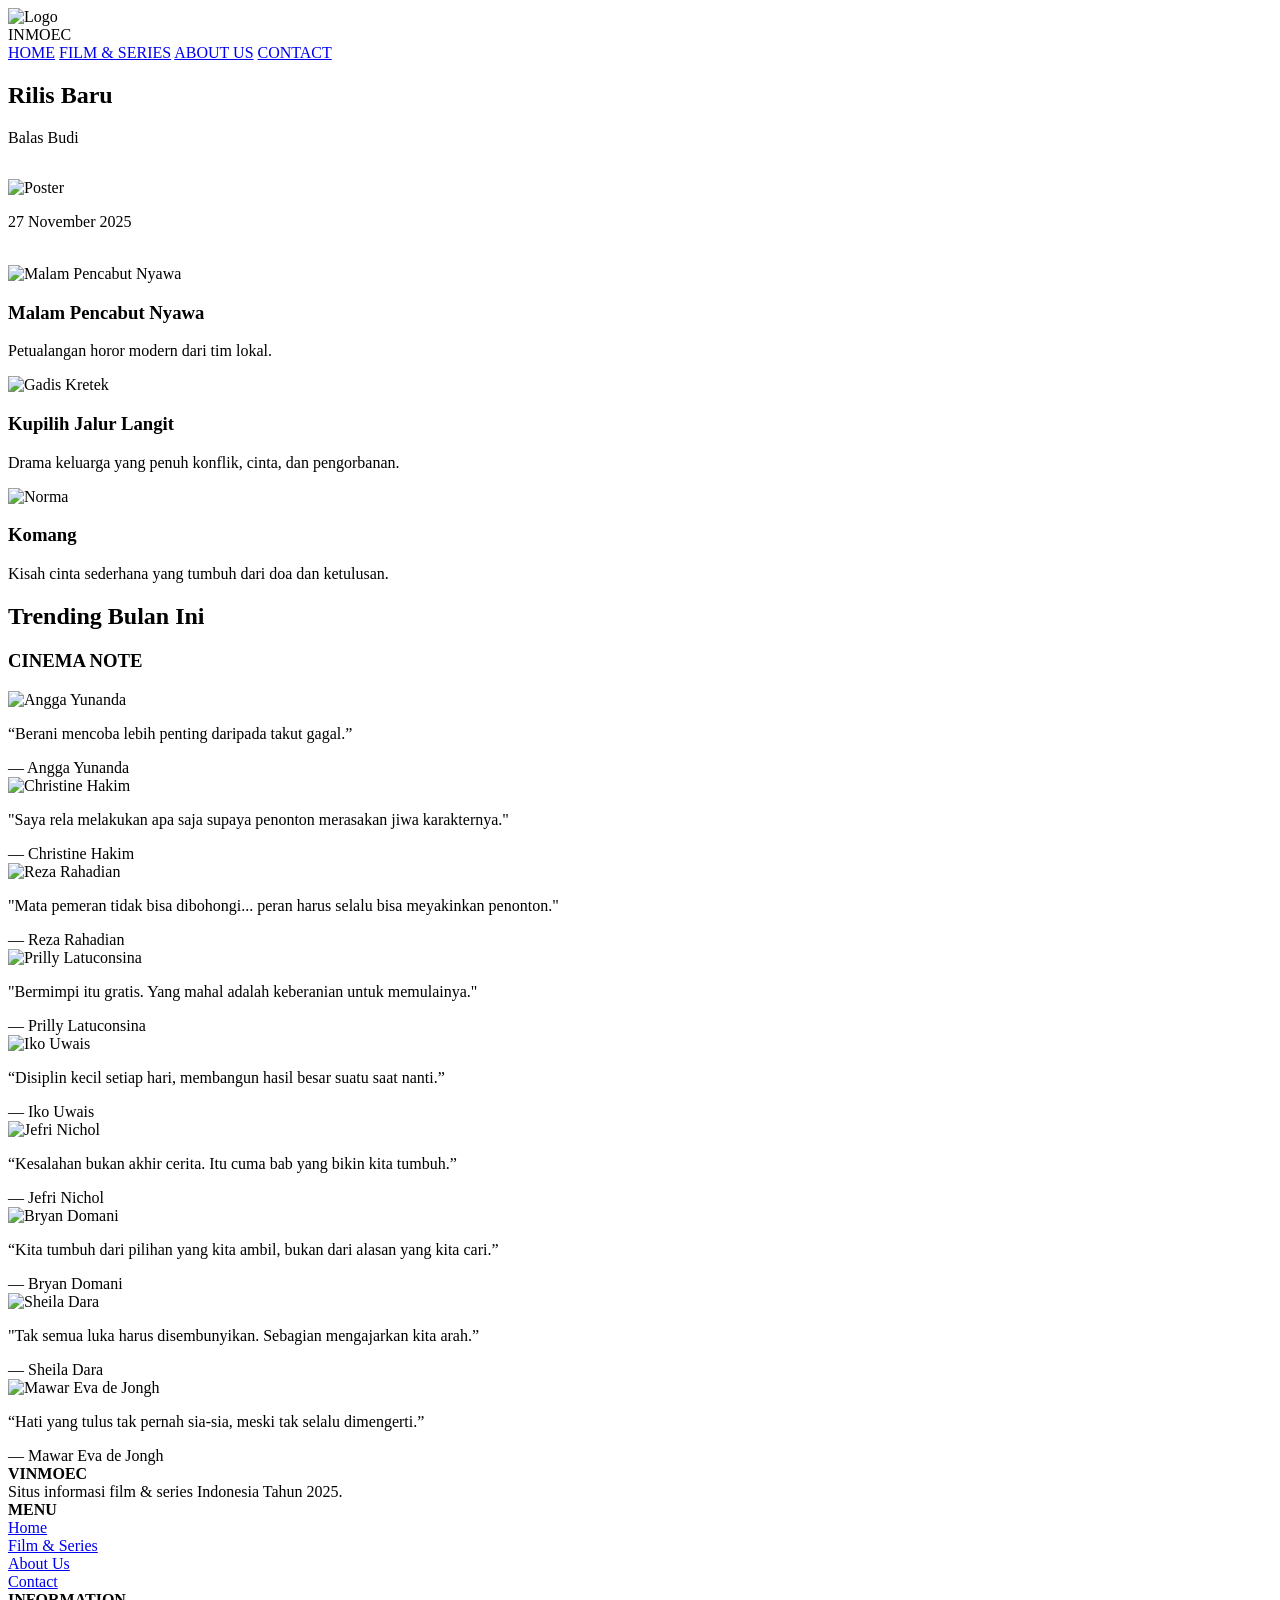
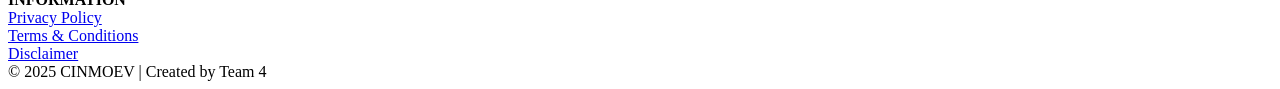
==== index.html @ d5918b44 "upload website film" ====
<!doctype html>
<html lang="en">
  <head>
    <meta charset="UTF-8" />
    <meta name="viewport" content="width=device-width, initial-scale=1.0" />
    <title>Film & series Indonesia</title>
    <link rel="stylesheet" href="css/style.css" />
    <link rel="stylesheet" href="css/film.css" />

    <!-- font kitte one -->
    <link rel="preconnect" href="https://fonts.googleapis.com" />
    <link rel="preconnect" href="https://fonts.gstatic.com" crossorigin />
    <link
      href="https://fonts.googleapis.com/css2?family=Arimo:ital,wght@0,400..700;1,400..700&family=Crimson+Text:ital,wght@0,400;0,600;0,700;1,400;1,600;1,700&family=Kaisei+Decol&family=Kalnia:wght@100..700&family=Kite+One&family=Roboto:ital,wght@0,100..900;1,100..900&display=swap"
      rel="stylesheet"
    />

    <!-- feather icons -->
    <script src="https://unpkg.com/feather-icons"></script>
  </head>
  <body>
    <!-- navbar start -->
    <!-- ...existing code... -->
    <header class="header">
      <div class="top-bar">
        <div class="logo-section">
          <img src="img/logo.jpeg" alt="Logo" class="logo-img" />
          <div class="logo">INMOEC</div>
        </div>
        <div class="hamburger-menu" id="hamburgerMenu">
          <span></span>
          <span></span>
          <span></span>
        </div>
      </div>
      <nav class="nav-menu">
        <a href="index.html">HOME</a>
        <a href="film.html">FILM & SERIES</a>
        <a href="aboout.html">ABOUT US</a>
        <a href="contact.html">CONTACT</a>
      </nav>
    </header>

    <!-- SIDEBAR -->
    <aside class="sidebar" id="sidebar">
      <div class="sidebar-header">
        <span class="chevron" id="closeSidebar">
          <i data-feather="chevron-left"></i>
        </span>
      </div>
      <div class="sidebar-content">
        <h2 class="sidebar-title">Rilis Baru</h2>
        <p class="sidebar-movie-tittle">Balas Budi</p>
        <img
          src="img/genre komedi/balas budi.jpeg"
          alt="Poster"
          class="sidebar-img"
          style="margin-top: 1rem"
        />
        <p style="margin-top: 1rem">27 November 2025</p>
        <a
          href="genre.html?slug=balas-budi"
          style="color: #fff; text-decoration: underline"
          >Lihat semua rilis</a
        >
      </div>
    </aside>
    <div class="sidebar-overlay" id="sidebarOverlay"></div>

    <!-- HERO SLIDER -->
    <section class="hero">
      <div class="hero-slider">
        <article class="hero-slide active">
          <img
            src="img/Teaser-Poster-Malam-Pencabut-Nyawa-Landscape.jpg"
            alt="Malam Pencabut Nyawa"
          />
          <div class="hero-text">
            <h1>Malam Pencabut Nyawa</h1>
            <p>Petualangan horor modern dari tim lokal.</p>
          </div>
        </article>
        <article class="hero-slide">
          <img
            src="img/Kupilih-Jalur-Langit-Web-Banner-MD-Website-1400x675px_11zon.jpg"
            alt="Gadis Kretek"
          />
          <div class="hero-text">
            <h1>Kupilih Jalur Langit</h1>
            <p>Drama keluarga yang penuh konflik, cinta, dan pengorbanan.</p>
          </div>
        </article>
        <article class="hero-slide">
          <img src="img/poster-film-komang-1743745209566_169.png" alt="Norma" />
          <div class="hero-text">
            <h1>Komang</h1>
            <p>Kisah cinta sederhana yang tumbuh dari doa dan ketulusan.</p>
          </div>
        </article>
      </div>
      <div class="hero-dots">
        <span class="hero-dot active" data-slide="0"></span>
        <span class="hero-dot" data-slide="1"></span>
        <span class="hero-dot" data-slide="2"></span>
      </div>
    </section>

    <!-- MAIN CONTENT -->
    <main class="main-container">
      <!-- TRENDING SECTION -->
      <section class="trending-section">
        <h2>Trending Bulan Ini</h2>
        <div class="trending-grid" id="trendingGrid"></div>
      </section>

      <!-- CINEMA NOTE SIDEBAR -->
      <aside class="cinema-note">
        <h3>CINEMA NOTE</h3>

        <div class="cinema-scroll">
          <div class="note-item">
            <img src="img/cinema note/angga.jpg" alt="Angga Yunanda" />
            <p>“Berani mencoba lebih penting daripada takut gagal.”</p>
            <span class="actor-name">— Angga Yunanda</span>
          </div>

          <div class="note-item">
            <img src="img/cinema note/christine.jpg" alt="Christine Hakim" />
            <p>
              "Saya rela melakukan apa saja supaya penonton merasakan jiwa
              karakternya."
            </p>
            <span class="actor-name">— Christine Hakim</span>
          </div>

          <div class="note-item">
            <img src="img/cinema note/rezza.jpg" alt="Reza Rahadian" />
            <p>
              "Mata pemeran tidak bisa dibohongi... peran harus selalu bisa
              meyakinkan penonton."
            </p>
            <span class="actor-name">— Reza Rahadian</span>
          </div>

          <div class="note-item">
            <img src="img/cinema note/prilly.jpg" alt="Prilly Latuconsina" />
            <p>
              "Bermimpi itu gratis. Yang mahal adalah keberanian untuk
              memulainya."
            </p>
            <span class="actor-name">— Prilly Latuconsina</span>
          </div>

          <div class="note-item">
            <img src="img/cinema note/ikow.jpg" alt="Iko Uwais" />
            <p>
              “Disiplin kecil setiap hari, membangun hasil besar suatu saat
              nanti.”
            </p>
            <span class="actor-name">— Iko Uwais</span>
          </div>

          <div class="note-item">
            <img src="img/cinema note/jefry.jpg" alt="Jefri Nichol" />
            <p>
              “Kesalahan bukan akhir cerita. Itu cuma bab yang bikin kita
              tumbuh.”
            </p>
            <span class="actor-name">— Jefri Nichol</span>
          </div>

          <div class="note-item">
            <img src="img/cinema note/bryan.jpg" alt="Bryan Domani" />
            <p>
              “Kita tumbuh dari pilihan yang kita ambil, bukan dari alasan yang
              kita cari.”
            </p>
            <span class="actor-name">— Bryan Domani</span>
          </div>

          <div class="note-item">
            <img src="img/cinema note/sheila.jpg" alt="Sheila Dara" />
            <p>
              "Tak semua luka harus disembunyikan. Sebagian mengajarkan kita
              arah.”
            </p>
            <span class="actor-name">— Sheila Dara</span>
          </div>

          <div class="note-item">
            <img src="img/cinema note/mawar.jpg" alt="Mawar Eva de Jongh" />
            <p>
              “Hati yang tulus tak pernah sia-sia, meski tak selalu dimengerti.”
            </p>
            <span class="actor-name">— Mawar Eva de Jongh</span>
          </div>
        </div>
      </aside>
    </main>

    <script src="js/film-data.js"></script>
    <script src="js/footer.js"></script>
    <!-- main js -->
    <script src="js/script.js"></script>
  </body>
</html>
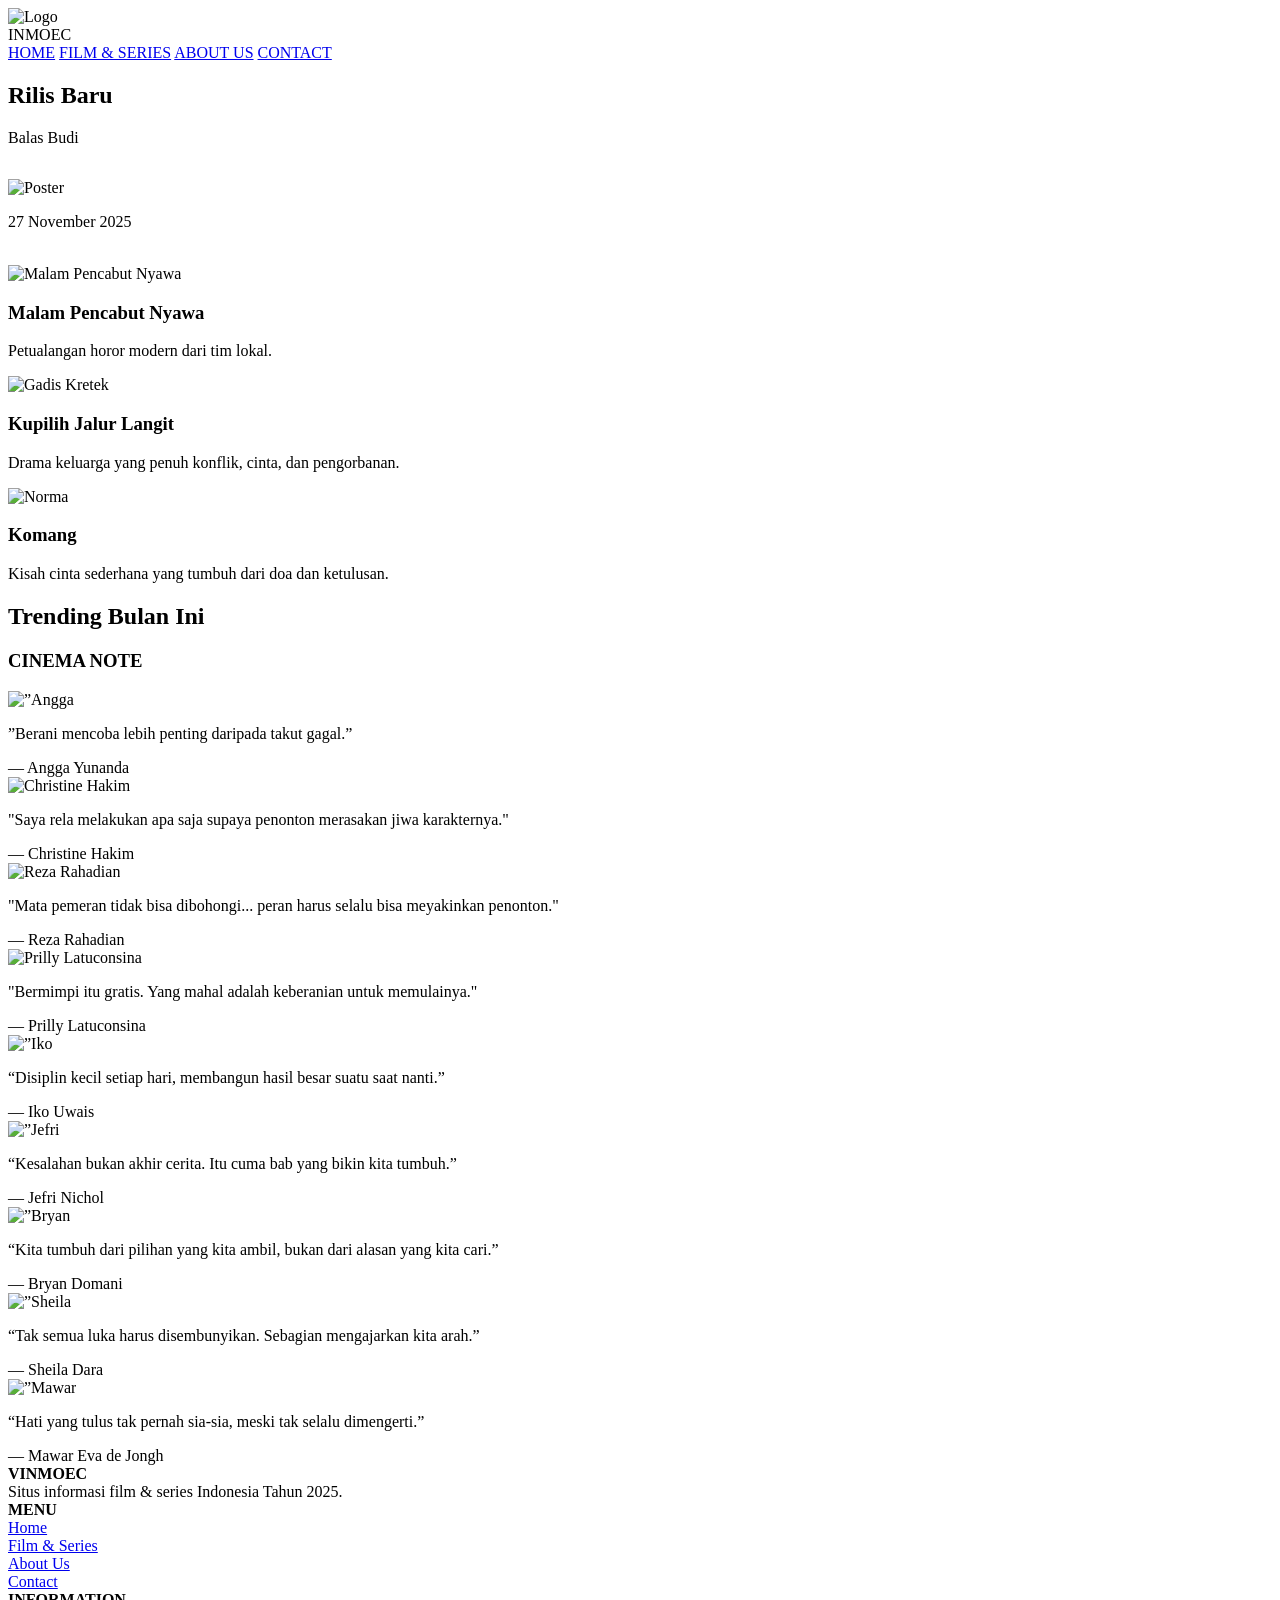
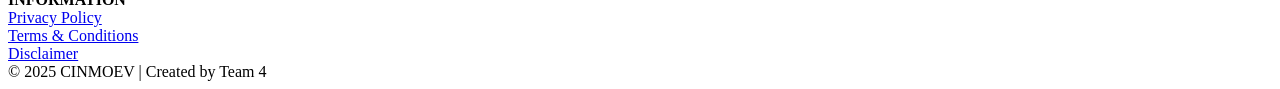
==== commit 7995fc38: "update website film" ====
--- a/index.html
+++ b/index.html
@@ -55,6 +55,7 @@
           src="img/genre komedi/balas budi.jpeg"
           alt="Poster"
           class="sidebar-img"
+          loading="lazy"
           style="margin-top: 1rem"
         />
         <p style="margin-top: 1rem">27 November 2025</p>
@@ -74,6 +75,7 @@
           <img
             src="img/Teaser-Poster-Malam-Pencabut-Nyawa-Landscape.jpg"
             alt="Malam Pencabut Nyawa"
+            loading="lazy"
           />
           <div class="hero-text">
             <h1>Malam Pencabut Nyawa</h1>
@@ -84,6 +86,7 @@
           <img
             src="img/Kupilih-Jalur-Langit-Web-Banner-MD-Website-1400x675px_11zon.jpg"
             alt="Gadis Kretek"
+            loading="lazy"
           />
           <div class="hero-text">
             <h1>Kupilih Jalur Langit</h1>
@@ -91,7 +94,7 @@
           </div>
         </article>
         <article class="hero-slide">
-          <img src="img/poster-film-komang-1743745209566_169.png" alt="Norma" />
+          <img src="img/poster-film-komang-1743745209566_169.png" alt="Norma" loading="lazy" />
           <div class="hero-text">
             <h1>Komang</h1>
             <p>Kisah cinta sederhana yang tumbuh dari doa dan ketulusan.</p>
@@ -118,14 +121,14 @@
         <h3>CINEMA NOTE</h3>
 
         <div class="cinema-scroll">
+          <div class=”note-item”>
+            <img src=”img/cinema note/angga.jpg” alt=”Angga Yunanda” loading=”lazy” />
+            <p>”Berani mencoba lebih penting daripada takut gagal.”</p>
+            <span class=”actor-name”>— Angga Yunanda</span>
+          </div>
+
           <div class="note-item">
-            <img src="img/cinema note/angga.jpg" alt="Angga Yunanda" />
-            <p>“Berani mencoba lebih penting daripada takut gagal.”</p>
-            <span class="actor-name">— Angga Yunanda</span>
-          </div>
-
-          <div class="note-item">
-            <img src="img/cinema note/christine.jpg" alt="Christine Hakim" />
+            <img src="img/cinema note/christine.jpg" alt="Christine Hakim" loading="lazy" />
             <p>
               "Saya rela melakukan apa saja supaya penonton merasakan jiwa
               karakternya."
@@ -134,7 +137,7 @@
           </div>
 
           <div class="note-item">
-            <img src="img/cinema note/rezza.jpg" alt="Reza Rahadian" />
+            <img src="img/cinema note/rezza.jpg" alt="Reza Rahadian" loading="lazy" />
             <p>
               "Mata pemeran tidak bisa dibohongi... peran harus selalu bisa
               meyakinkan penonton."
@@ -143,7 +146,7 @@
           </div>
 
           <div class="note-item">
-            <img src="img/cinema note/prilly.jpg" alt="Prilly Latuconsina" />
+            <img src="img/cinema note/prilly.jpg" alt="Prilly Latuconsina" loading="lazy" />
             <p>
               "Bermimpi itu gratis. Yang mahal adalah keberanian untuk
               memulainya."
@@ -151,48 +154,48 @@
             <span class="actor-name">— Prilly Latuconsina</span>
           </div>
 
-          <div class="note-item">
-            <img src="img/cinema note/ikow.jpg" alt="Iko Uwais" />
+          <div class=”note-item”>
+            <img src=”img/cinema note/ikow.jpg” alt=”Iko Uwais” loading=”lazy” />
             <p>
               “Disiplin kecil setiap hari, membangun hasil besar suatu saat
               nanti.”
             </p>
-            <span class="actor-name">— Iko Uwais</span>
-          </div>
-
-          <div class="note-item">
-            <img src="img/cinema note/jefry.jpg" alt="Jefri Nichol" />
+            <span class=”actor-name”>— Iko Uwais</span>
+          </div>
+
+          <div class=”note-item”>
+            <img src=”img/cinema note/jefry.jpg” alt=”Jefri Nichol” loading=”lazy” />
             <p>
               “Kesalahan bukan akhir cerita. Itu cuma bab yang bikin kita
               tumbuh.”
             </p>
-            <span class="actor-name">— Jefri Nichol</span>
-          </div>
-
-          <div class="note-item">
-            <img src="img/cinema note/bryan.jpg" alt="Bryan Domani" />
+            <span class=”actor-name”>— Jefri Nichol</span>
+          </div>
+
+          <div class=”note-item”>
+            <img src=”img/cinema note/bryan.jpg” alt=”Bryan Domani” loading=”lazy” />
             <p>
               “Kita tumbuh dari pilihan yang kita ambil, bukan dari alasan yang
               kita cari.”
             </p>
-            <span class="actor-name">— Bryan Domani</span>
-          </div>
-
-          <div class="note-item">
-            <img src="img/cinema note/sheila.jpg" alt="Sheila Dara" />
-            <p>
-              "Tak semua luka harus disembunyikan. Sebagian mengajarkan kita
+            <span class=”actor-name”>— Bryan Domani</span>
+          </div>
+
+          <div class=”note-item”>
+            <img src=”img/cinema note/sheila.jpg” alt=”Sheila Dara” loading=”lazy” />
+            <p>
+              “Tak semua luka harus disembunyikan. Sebagian mengajarkan kita
               arah.”
             </p>
-            <span class="actor-name">— Sheila Dara</span>
-          </div>
-
-          <div class="note-item">
-            <img src="img/cinema note/mawar.jpg" alt="Mawar Eva de Jongh" />
+            <span class=”actor-name”>— Sheila Dara</span>
+          </div>
+
+          <div class=”note-item”>
+            <img src=”img/cinema note/mawar.jpg” alt=”Mawar Eva de Jongh” loading=”lazy” />
             <p>
               “Hati yang tulus tak pernah sia-sia, meski tak selalu dimengerti.”
             </p>
-            <span class="actor-name">— Mawar Eva de Jongh</span>
+            <span class=”actor-name”>— Mawar Eva de Jongh</span>
           </div>
         </div>
       </aside>
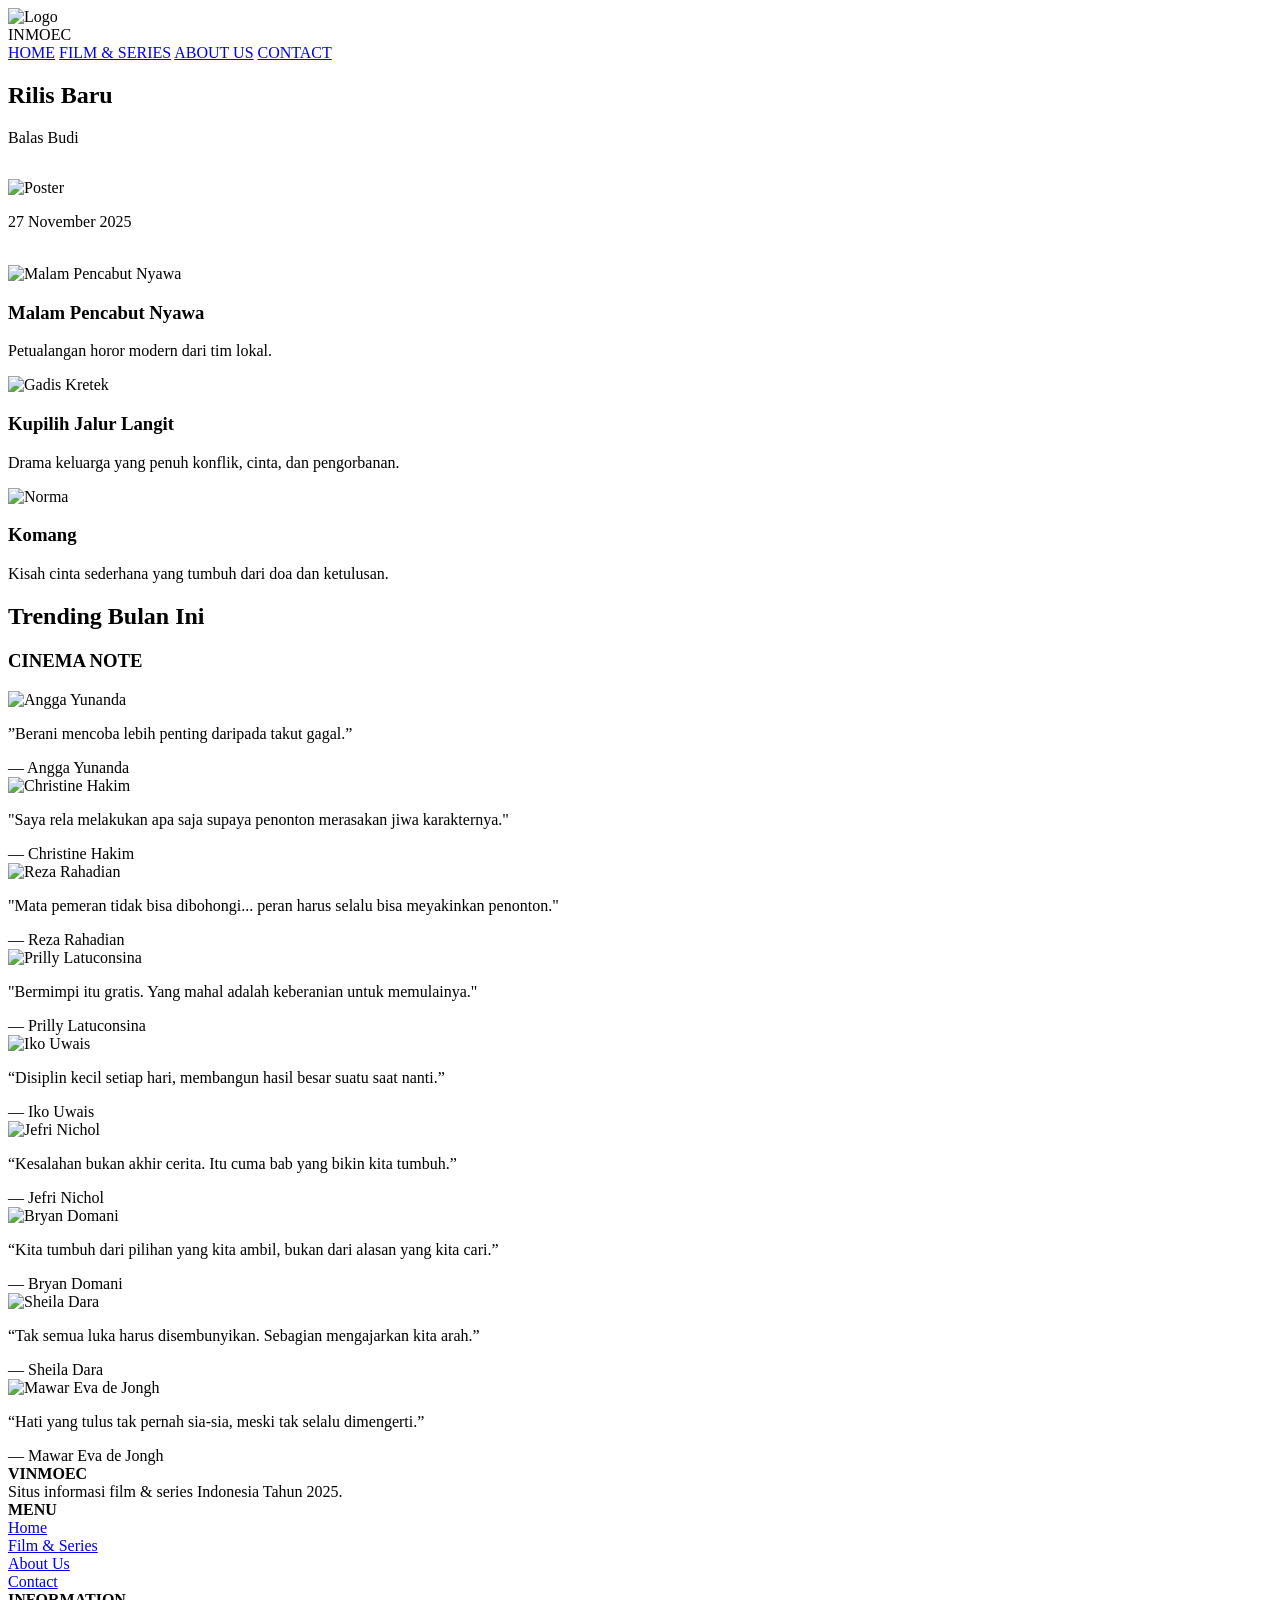
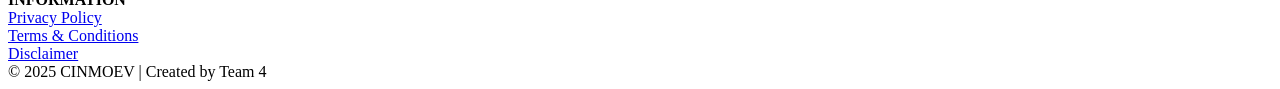
==== commit 5916b37f: "Update Website Film" ====
--- a/index.html
+++ b/index.html
@@ -94,7 +94,11 @@
           </div>
         </article>
         <article class="hero-slide">
-          <img src="img/poster-film-komang-1743745209566_169.png" alt="Norma" loading="lazy" />
+          <img
+            src="img/poster-film-komang-1743745209566_169.png"
+            alt="Norma"
+            loading="lazy"
+          />
           <div class="hero-text">
             <h1>Komang</h1>
             <p>Kisah cinta sederhana yang tumbuh dari doa dan ketulusan.</p>
@@ -121,14 +125,22 @@
         <h3>CINEMA NOTE</h3>
 
         <div class="cinema-scroll">
-          <div class=”note-item”>
-            <img src=”img/cinema note/angga.jpg” alt=”Angga Yunanda” loading=”lazy” />
+          <div class="”note-item”">
+            <img
+              src="img/cinema note/angga.jpg"
+              alt="Angga Yunanda"
+              loading="lazy"
+            />
             <p>”Berani mencoba lebih penting daripada takut gagal.”</p>
-            <span class=”actor-name”>— Angga Yunanda</span>
+            <span class="”actor-name”">— Angga Yunanda</span>
           </div>
 
           <div class="note-item">
-            <img src="img/cinema note/christine.jpg" alt="Christine Hakim" loading="lazy" />
+            <img
+              src="img/cinema note/christine.jpg"
+              alt="Christine Hakim"
+              loading="lazy"
+            />
             <p>
               "Saya rela melakukan apa saja supaya penonton merasakan jiwa
               karakternya."
@@ -137,7 +149,11 @@
           </div>
 
           <div class="note-item">
-            <img src="img/cinema note/rezza.jpg" alt="Reza Rahadian" loading="lazy" />
+            <img
+              src="img/cinema note/rezza.jpg"
+              alt="Reza Rahadian"
+              loading="lazy"
+            />
             <p>
               "Mata pemeran tidak bisa dibohongi... peran harus selalu bisa
               meyakinkan penonton."
@@ -146,7 +162,11 @@
           </div>
 
           <div class="note-item">
-            <img src="img/cinema note/prilly.jpg" alt="Prilly Latuconsina" loading="lazy" />
+            <img
+              src="img/cinema note/prilly.jpg"
+              alt="Prilly Latuconsina"
+              loading="lazy"
+            />
             <p>
               "Bermimpi itu gratis. Yang mahal adalah keberanian untuk
               memulainya."
@@ -154,48 +174,68 @@
             <span class="actor-name">— Prilly Latuconsina</span>
           </div>
 
-          <div class=”note-item”>
-            <img src=”img/cinema note/ikow.jpg” alt=”Iko Uwais” loading=”lazy” />
+          <div class="”note-item”">
+            <img
+              src="img/cinema note/ikow.jpg"
+              alt="Iko Uwais"
+              loading="lazy"
+            />
             <p>
               “Disiplin kecil setiap hari, membangun hasil besar suatu saat
               nanti.”
             </p>
-            <span class=”actor-name”>— Iko Uwais</span>
-          </div>
-
-          <div class=”note-item”>
-            <img src=”img/cinema note/jefry.jpg” alt=”Jefri Nichol” loading=”lazy” />
+            <span class="”actor-name”">— Iko Uwais</span>
+          </div>
+
+          <div class="”note-item”">
+            <img
+              src="img/cinema note/jefry.jpg"
+              alt="Jefri Nichol"
+              loading="lazy"
+            />
             <p>
               “Kesalahan bukan akhir cerita. Itu cuma bab yang bikin kita
               tumbuh.”
             </p>
-            <span class=”actor-name”>— Jefri Nichol</span>
-          </div>
-
-          <div class=”note-item”>
-            <img src=”img/cinema note/bryan.jpg” alt=”Bryan Domani” loading=”lazy” />
+            <span class="”actor-name”">— Jefri Nichol</span>
+          </div>
+
+          <div class="”note-item”">
+            <img
+              src="img/cinema note/bryan.jpg"
+              alt="Bryan Domani"
+              loading="lazy"
+            />
             <p>
               “Kita tumbuh dari pilihan yang kita ambil, bukan dari alasan yang
               kita cari.”
             </p>
-            <span class=”actor-name”>— Bryan Domani</span>
-          </div>
-
-          <div class=”note-item”>
-            <img src=”img/cinema note/sheila.jpg” alt=”Sheila Dara” loading=”lazy” />
+            <span class="”actor-name”">— Bryan Domani</span>
+          </div>
+
+          <div class="”note-item”">
+            <img
+              src="img/cinema note/sheila.jpg"
+              alt="Sheila Dara"
+              loading="lazy"
+            />
             <p>
               “Tak semua luka harus disembunyikan. Sebagian mengajarkan kita
               arah.”
             </p>
-            <span class=”actor-name”>— Sheila Dara</span>
-          </div>
-
-          <div class=”note-item”>
-            <img src=”img/cinema note/mawar.jpg” alt=”Mawar Eva de Jongh” loading=”lazy” />
+            <span class="”actor-name”">— Sheila Dara</span>
+          </div>
+
+          <div class="”note-item”">
+            <img
+              src="img/cinema note/mawar.jpg"
+              alt="Mawar Eva de Jongh"
+              loading="lazy"
+            />
             <p>
               “Hati yang tulus tak pernah sia-sia, meski tak selalu dimengerti.”
             </p>
-            <span class=”actor-name”>— Mawar Eva de Jongh</span>
+            <span class="”actor-name”">— Mawar Eva de Jongh</span>
           </div>
         </div>
       </aside>
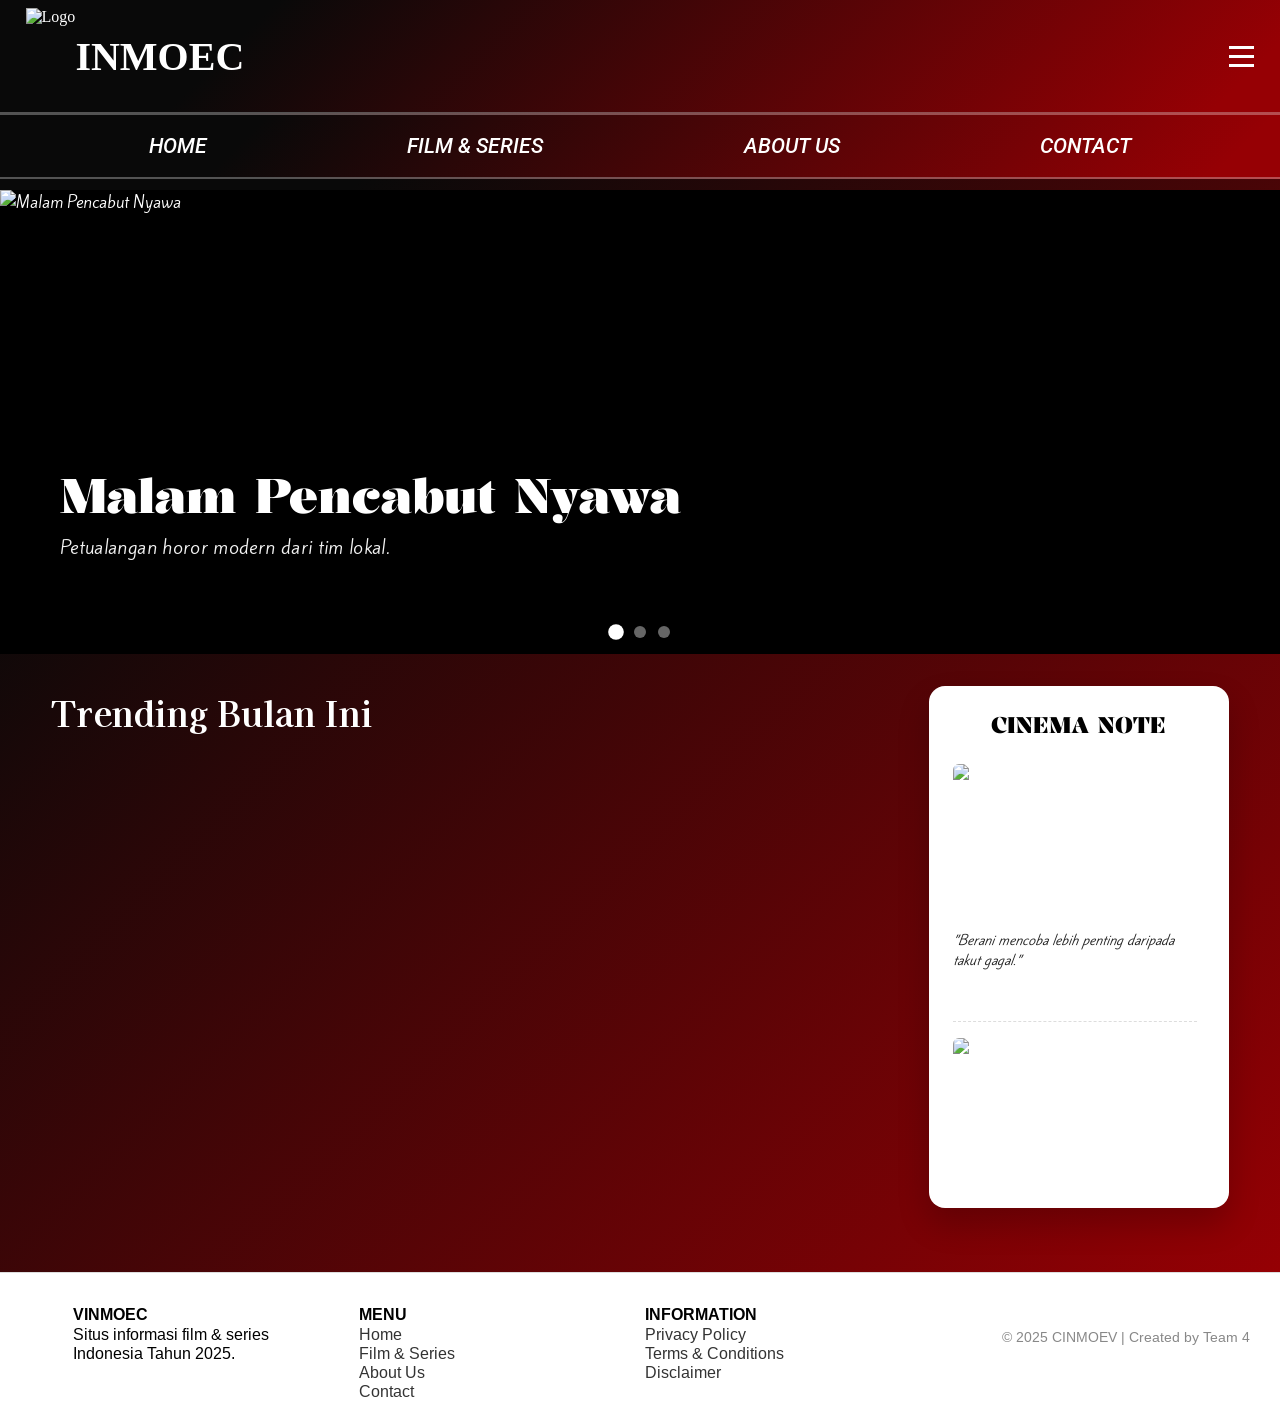
==== commit ea6796b3: "Update Website Film" ====
--- a/index.html
+++ b/index.html
@@ -125,12 +125,8 @@
         <h3>CINEMA NOTE</h3>
 
         <div class="cinema-scroll">
-          <div class="”note-item”">
-            <img
-              src="img/cinema note/angga.jpg"
-              alt="Angga Yunanda"
-              loading="lazy"
-            />
+          <div class="note-item">
+            <img src="img/cinema note/angga.jpg" alt="Angga Yunanda" />
             <p>”Berani mencoba lebih penting daripada takut gagal.”</p>
             <span class="”actor-name”">— Angga Yunanda</span>
           </div>
@@ -174,7 +170,7 @@
             <span class="actor-name">— Prilly Latuconsina</span>
           </div>
 
-          <div class="”note-item”">
+          <div class="note-item">
             <img
               src="img/cinema note/ikow.jpg"
               alt="Iko Uwais"
@@ -187,7 +183,7 @@
             <span class="”actor-name”">— Iko Uwais</span>
           </div>
 
-          <div class="”note-item”">
+          <div class="note-item">
             <img
               src="img/cinema note/jefry.jpg"
               alt="Jefri Nichol"
@@ -200,7 +196,7 @@
             <span class="”actor-name”">— Jefri Nichol</span>
           </div>
 
-          <div class="”note-item”">
+          <div class="note-item">
             <img
               src="img/cinema note/bryan.jpg"
               alt="Bryan Domani"
@@ -213,7 +209,7 @@
             <span class="”actor-name”">— Bryan Domani</span>
           </div>
 
-          <div class="”note-item”">
+          <div class="note-item">
             <img
               src="img/cinema note/sheila.jpg"
               alt="Sheila Dara"
@@ -226,7 +222,7 @@
             <span class="”actor-name”">— Sheila Dara</span>
           </div>
 
-          <div class="”note-item”">
+          <div class="note-item">
             <img
               src="img/cinema note/mawar.jpg"
               alt="Mawar Eva de Jongh"
--- a/css/style.css
+++ b/css/style.css
@@ -0,0 +1,1643 @@
+:root {
+  --primary: #ff0000;
+  --primary-red: #ff2f2f;
+  --bgstart: #960004;
+  --bgend: #090909;
+  --kotak: #ffffff;
+  --text-light: #ffffff;
+  --text-dark: #111111;
+  --muted: #d1d1d1;
+}
+
+* {
+  margin: 0;
+  padding: 0;
+  box-sizing: border-box;
+  outline: none;
+  border: none;
+  text-decoration: none;
+  list-style: none;
+}
+
+body {
+  min-height: 100vh;
+  font-family: "kite one", "crimson text", "kaisei decol", "roboto", sans-serif;
+  background: linear-gradient(135deg, var(--bgend) 20%, var(--bgstart) 95%);
+  color: #ffffff;
+  padding-top: 120px;
+}
+
+.header {
+  position: fixed;
+  top: 0;
+  left: 0;
+  width: 100%;
+  z-index: 9999;
+}
+
+.top-bar {
+  display: flex;
+  justify-content: space-between;
+  align-items: center;
+  padding: 0.5rem 2%;
+  background: linear-gradient(135deg, var(--bgend) 20%, var(--bgstart) 95%);
+  border-bottom: 1px solid rgba(255, 255, 255, 0.3);
+}
+
+.logo-section {
+  display: flex;
+  align-items: center;
+  gap: 0rem;
+  font-family: "krimson text", serif;
+}
+
+.logo-img {
+  height: 96px;
+  width: auto;
+}
+
+.logo {
+  font-size: 2.5rem;
+  font-weight: 900;
+  color: white;
+}
+
+.hamburger-menu {
+  display: flex;
+  flex-direction: column;
+  cursor: pointer;
+  gap: 6px;
+  z-index: 10000;
+}
+
+.hamburger-menu span {
+  width: 25px;
+  height: 3px;
+  background-color: white;
+  transition: 0.3s;
+}
+
+.bottom-bar {
+  display: none !important;
+  justify-content: space-around;
+  padding: 1rem 0;
+  background: linear-gradient(135deg, var(--bgend) 20%, var(--bgstart) 95%);
+  border-top: 1px solid rgba(255, 255, 255, 0.3);
+  border-bottom: 1px solid rgba(255, 255, 255, 0.3);
+  font-family: "roboto", sans-serif;
+}
+
+.bottom-bar a {
+  text-decoration: none;
+  font-size: 1.1rem;
+  color: white;
+  font-weight: 500;
+  transition: 0.3s;
+}
+
+.bottom-bar a:hover {
+  color: var(--primary);
+}
+
+.bottom-bar a.active {
+  color: var(--primary);
+}
+
+@media (max-width: 768px) {
+  .bottom-bar {
+    display: none;
+    flex-direction: column;
+    align-items: flex-start;
+    background: linear-gradient(135deg, var(--bgend) 20%, var(--bgstart) 95%);
+    position: absolute;
+    top: 100%;
+    left: 0;
+    width: 100%;
+    z-index: 999;
+    padding: 2rem 1.5rem;
+    transition: right 0.3s cubic-bezier(0.4, 2, 0.6, 1);
+    box-shadow: 2px 0 8px rgba(0, 0, 0, 0.2);
+    border-top: none;
+    border-bottom: none;
+  }
+
+  .bottom-bar.show {
+    left: 0;
+  }
+}
+
+.sidebar {
+  position: fixed;
+  top: 0;
+  right: -320px;
+  left: auto;
+  width: 300px;
+  height: 100vh;
+  background: rgba(30, 30, 30, 0.5);
+  backdrop-filter: blur(12px);
+  box-shadow: -4px 0 16px rgba(0, 0, 0, 0.2);
+  transition: right 0.3s cubic-bezier(0.4, 2, 0.6, 1);
+  z-index: 10001;
+  display: flex;
+  align-items: stretch;
+  justify-content: center;
+  padding-top: 0;
+  flex-direction: column;
+}
+
+.sidebar.show {
+  right: 0;
+}
+
+.sidebar-content {
+  width: 90%;
+  background: rgba(0, 0, 0, 0.3);
+  border-radius: 16px;
+  padding: 1.5rem 1rem;
+  color: #fff;
+  box-shadow: 0 2px 12px rgba(0, 0, 0, 0.15);
+  backdrop-filter: blur(4px);
+  text-align: center;
+}
+
+.sidebar-title {
+  font-family: "Kalnia", sans-serif;
+  font-size: 2rem;
+  margin-bottom: 0.5rem;
+  /* font-weight: bold; */
+}
+
+.sidebar-movie-tittle {
+  font-family: "arimo", sans-serif;
+  font-size: 1rem;
+  margin-bottom: 1rem;
+  font-weight: 600;
+}
+
+.sidebar-header {
+  display: flex;
+  justify-content: flex-end;
+  align-items: center;
+  padding: 1rem 1rem 0.5rem 1rem;
+}
+
+.chevron {
+  cursor: pointer;
+  color: #fff;
+  font-size: 2rem;
+  transition: color 0.2s;
+}
+
+.chevron:hover {
+  color: var(--primary);
+}
+
+.sidebar-menu {
+  display: flex;
+  flex-direction: column;
+  gap: 1rem;
+  padding: 1rem 1.5rem;
+}
+
+.sidebar-menu a {
+  color: #fff;
+  font-size: 1.1rem;
+  font-weight: 500;
+  text-decoration: none;
+  transition: 0.3s;
+}
+
+.sidebar-menu a.active,
+.sidebar-menu a:hover {
+  color: var(--primary);
+}
+
+/* Responsive: sidebar always for all screen */
+@media (max-width: 768px) {
+  .sidebar {
+    width: 80vw;
+    min-width: 220px;
+    max-width: 320px;
+    right: -80vw;
+    left: auto;
+  }
+}
+
+.sidebar.show {
+  right: 0;
+}
+
+.nav-menu {
+  display: flex;
+  flex-direction: row;
+  justify-content: space-evenly;
+  align-items: center;
+  gap: 2.5rem;
+  background: linear-gradient(135deg, var(--bgend) 20%, var(--bgstart) 95%);
+  border-top: 2px solid rgba(255, 255, 255, 0.3);
+  border-bottom: 2px solid rgba(255, 255, 255, 0.3);
+  padding: 1rem 0;
+  width: 100%;
+  /* position: relative; */
+  /* left: 50%; */
+  /* right: 50%; */
+  /* transform: translateX(-50%); */
+  box-sizing: border-box;
+}
+
+/* ...existing code... */
+
+.nav-menu a {
+  color: #fff;
+  font-size: 1.3rem;
+  font-family: "roboto", sans-serif;
+  font-style: italic;
+  font-weight: 500;
+  text-decoration: none;
+  transition: color 0.3s;
+  padding: 0.2rem 0.7rem;
+  border-radius: 4px;
+}
+
+.nav-menu a:hover,
+.nav-menu a.active {
+  color: var(--primary);
+}
+
+/* SIDEBAR TINGGI OTOMATIS */
+.sidebar {
+  height: auto;
+  max-height: 90vh;
+  min-height: 0;
+  top: 30px; /* agar tidak nabrak header */
+  right: -320px;
+  left: auto;
+  width: 300px;
+  background: rgba(30, 30, 30, 0.5);
+  backdrop-filter: blur(12px);
+  box-shadow: -4px 0 16px rgba(0, 0, 0, 0.2);
+  transition: right 0.3s cubic-bezier(0.4, 2, 0.6, 1);
+  z-index: 10001;
+  display: flex;
+  align-items: stretch;
+  justify-content: center;
+  padding-top: 0;
+  flex-direction: column;
+  border-radius: 0 0 16px 16px;
+  overflow: hidden;
+}
+
+.sidebar.show {
+  right: 0;
+}
+
+/* Responsive: nav-menu tetap di bawah logo */
+@media (max-width: 768px) {
+  .nav-menu {
+    gap: 1.2rem;
+    font-size: 1rem;
+    padding: 0.7rem 0;
+    flex-wrap: wrap;
+  }
+  .sidebar {
+    width: 80vw;
+    max-width: 320px;
+    right: -80vw;
+    left: auto;
+    top: 30px;
+  }
+  .sidebar.show {
+    right: 0;
+  }
+}
+
+/* ...existing code... */
+
+/* Tambahkan di style.css */
+.sidebar-img {
+  width: 150px; /* Atur sesuai kebutuhan, misal 120px */
+  height: auto;
+  display: block;
+  margin: 1rem auto 0 auto; /* Tengah secara horizontal */
+  border-radius: 8px;
+  box-shadow: 0 2px 8px rgba(0, 0, 0, 0.15);
+}
+
+.mission-box,
+.unique-box,
+.problem-box {
+  background: rgba(30, 0, 0, 0.5);
+  border: 2px solid #fff;
+  border-radius: 18px;
+  padding: 22px 30px 18px 30px;
+  margin-bottom: 25px;
+  box-shadow: 0 2px 12px rgba(0, 0, 0, 0.08);
+}
+
+.mission-box h2,
+.unique-box h2,
+.problem-box h2 {
+  margin-top: 0;
+  font-size: 1.3rem;
+  color: #fff;
+}
+
+.mission-box ol,
+.unique-box ul {
+  margin: 0 0 0 18px;
+  padding: 0;
+  list-style: decimal;
+}
+
+.footer {
+  background: #222;
+  color: #fff;
+  display: flex;
+  justify-content: space-between;
+  align-items: flex-start;
+  padding: 30px 40px 18px 40px;
+  font-size: 1rem;
+  flex-wrap: wrap;
+  gap: 30px;
+}
+
+.footer-left,
+.footer-center,
+.footer-right {
+  min-width: 180px;
+}
+
+.footer-center a,
+.footer-right a {
+  color: #fff;
+  text-decoration: none;
+  display: block;
+  margin-bottom: 6px;
+  font-size: 0.98rem;
+}
+
+.footer-icons {
+  margin-top: 10px;
+  font-size: 0.95rem;
+  color: #bbb;
+  display: flex;
+  gap: 10px;
+}
+
+@media (max-width: 900px) {
+  .main-content {
+    max-width: 98vw;
+  }
+
+  .profiles {
+    flex-direction: column;
+    align-items: center;
+    gap: 22px;
+  }
+
+  .footer {
+    flex-direction: column;
+    align-items: flex-start;
+    padding: 30px 18px 18px 18px;
+  }
+}
+
+/* HERO SECTION */
+.hero {
+  margin-top: 70px;
+  position: relative;
+  background: #000;
+  overflow: hidden;
+}
+
+.hero-slider {
+  position: relative;
+  width: 100%;
+  min-height: 420px;
+}
+
+.hero-slide {
+  position: absolute;
+  inset: 0;
+  opacity: 0;
+  transition: opacity 0.6s ease;
+}
+
+.hero-slide.active {
+  opacity: 1;
+  z-index: 1;
+}
+
+.hero-slide img {
+  width: 100%;
+  height: 100%;
+  object-fit: cover;
+  display: block;
+}
+
+.hero-text {
+  position: absolute;
+  bottom: 50px;
+  left: 60px;
+  color: var(--text-light);
+  z-index: 2;
+  text-shadow: 2px 2px 6px rgba(0, 0, 0, 0.9);
+}
+
+.hero-text h1 {
+  font-family: "Kalnia", serif;
+  font-size: 3rem;
+  font-weight: bold;
+  margin-bottom: 0.5rem;
+}
+
+.hero-text p {
+  font-size: 1.1rem;
+  letter-spacing: 0.02em;
+  opacity: 0.95;
+}
+
+.hero-dots {
+  display: flex;
+  justify-content: center;
+  gap: 12px;
+  padding: 16px 0;
+  background: linear-gradient(135deg, rgba(0, 0, 0, 0.3), rgba(0, 0, 0, 0.6));
+}
+
+.hero-dot {
+  width: 12px;
+  height: 12px;
+  background: rgba(255, 255, 255, 0.4);
+  border-radius: 50%;
+  cursor: pointer;
+  transition:
+    transform 0.3s ease,
+    background 0.3s ease;
+}
+
+.hero-dot.active {
+  background: var(--text-light);
+  transform: scale(1.3);
+}
+
+/* MAIN CONTAINER */
+.main-container {
+  display: grid;
+  grid-template-columns: 1fr 300px;
+  gap: 2rem;
+  padding: 2rem 4%;
+  max-width: 1400px;
+  margin: 0 auto;
+}
+
+/* TRENDING SECTION */
+.trending-section {
+  background: transparent;
+  padding: 0 0 2rem 0;
+  border-radius: 0;
+}
+
+.trending-section h2 {
+  font-family: "Kalnia", serif;
+  font-size: 2.2rem;
+  color: var(--text-light);
+  margin-bottom: 2rem;
+  font-weight: bold;
+}
+
+.trending-grid {
+  display: grid;
+  grid-template-columns: minmax(0, 1fr) minmax(0, 1.2fr) minmax(0, 1fr);
+  gap: 1rem;
+  align-items: center;
+}
+
+.trending-card {
+  text-align: center;
+  transition:
+    transform 0.3s ease,
+    background 0.4s ease;
+  background: rgba(0, 0, 0, 0.1);
+  border-radius: 16px;
+  padding: 1rem;
+  display: block;
+  color: inherit;
+  text-decoration: none;
+}
+
+.trending-card:hover {
+  transform: translateY(-5px);
+}
+
+.trending-card.highlight .card-image-wrapper img {
+  aspect-ratio: 2 / 3;
+}
+
+.trending-card.side .card-image-wrapper img {
+  aspect-ratio: 2 / 3;
+}
+
+.card-image-wrapper {
+  position: relative;
+  overflow: hidden;
+  border-radius: 12px;
+  margin-bottom: 1rem;
+}
+
+.card-image-wrapper img {
+  width: 100%;
+  aspect-ratio: 2 / 3;
+  object-fit: cover;
+  display: block;
+  transition: transform 0.3s ease;
+}
+
+.trending-card:hover .card-image-wrapper img {
+  transform: scale(1.05);
+}
+
+.rank-badge {
+  position: absolute;
+  top: -12px;
+  left: -12px;
+  width: 45px;
+  height: 45px;
+  background: #ccc;
+  color: var(--text-dark);
+  border-radius: 50%;
+  display: flex;
+  align-items: center;
+  justify-content: center;
+  font-weight: bold;
+  font-size: 1.2rem;
+}
+
+.rank-1 {
+  background: gold;
+  color: var(--text-dark);
+}
+
+.rank-2 {
+  background: #4caf50;
+  color: var(--text-light);
+}
+
+.rank-3 {
+  background: #999;
+  color: var(--text-dark);
+}
+
+.trending-card p {
+  color: var(--text-light);
+  font-weight: 500;
+  font-size: 1rem;
+}
+
+/* CINEMA NOTE */
+.cinema-note {
+  background: #ffffff;
+  padding: 1.5rem;
+  border-radius: 16px;
+  position: sticky;
+  top: 100px;
+  box-shadow: 0 16px 32px rgba(0, 0, 0, 0.2);
+  max-height: 540px;
+  overflow: hidden;
+}
+
+.cinema-note h3 {
+  font-family: "Kalnia", serif;
+  font-size: 1.4rem;
+  text-align: center;
+  margin-bottom: 1.5rem;
+  color: #000;
+  font-weight: bold;
+}
+
+.cinema-scroll {
+  max-height: 420px;
+  overflow-y: auto;
+  display: flex;
+  flex-direction: column;
+  gap: 1rem;
+  padding-right: 0.5rem;
+}
+
+.cinema-scroll::-webkit-scrollbar {
+  width: 6px;
+}
+
+.cinema-scroll::-webkit-scrollbar-thumb {
+  background: rgba(0, 0, 0, 0.2);
+  border-radius: 999px;
+}
+
+.note-item {
+  padding-bottom: 1rem;
+  border-bottom: 1px dashed #ddd;
+  text-align: left;
+}
+
+.note-item:last-child {
+  border-bottom: none;
+  margin-bottom: 0;
+  padding-bottom: 0;
+}
+
+.note-item img {
+  width: 100%;
+  height: 150px;
+  object-fit: cover;
+  border-radius: 6px;
+  margin-bottom: 1rem;
+  display: block;
+}
+
+.note-item p {
+  font-size: 0.8rem;
+  color: #222;
+  line-height: 1.6;
+  margin-bottom: 0.6rem;
+  font-style: italic;
+}
+
+.actor-name {
+  display: block;
+  font-size: 0.85rem;
+  color: #666;
+  margin-top: 0.5rem;
+}
+
+/* FOOTER */
+.footer {
+  background: #f5f5f5;
+  border-top: 1px solid #ddd;
+  padding: 2rem 4%;
+  margin-top: 3rem;
+}
+
+.footer-grid {
+  display: grid;
+  grid-template-columns: repeat(5, 1fr);
+  gap: 2rem;
+  max-width: 1400px;
+  margin: 0 auto;
+}
+
+.footer-column h4 {
+  font-family: "Kalnia", serif;
+  font-size: 1rem;
+  margin-bottom: 1rem;
+  color: var(--text-dark);
+  font-weight: bold;
+}
+
+.footer-column p {
+  font-size: 0.9rem;
+  color: #666;
+  line-height: 1.6;
+}
+
+.footer-column ul {
+  list-style: none;
+}
+
+.footer-column ul li {
+  margin-bottom: 0.7rem;
+}
+
+.footer-column a {
+  color: #666;
+  text-decoration: none;
+  font-size: 0.9rem;
+  transition: color 0.3s;
+}
+
+.footer-column a:hover {
+  color: var(--primary-red);
+}
+
+.social-links {
+  display: flex;
+  gap: 1rem;
+}
+
+.social-links a {
+  display: inline-flex;
+  align-items: center;
+  justify-content: center;
+  width: 35px;
+  height: 35px;
+  background: #ddd;
+  border-radius: 50%;
+  color: var(--text-dark);
+  transition: all 0.3s;
+}
+
+.social-links a:hover {
+  background: var(--primary-red);
+  color: var(--text-light);
+}
+
+/* RESPONSIVE */
+@media (max-width: 1024px) {
+  .main-container {
+    grid-template-columns: 1fr;
+  }
+
+  .cinema-note {
+    position: static;
+    margin-top: 2rem;
+  }
+
+  .trending-grid {
+    grid-template-columns: 1fr;
+  }
+}
+
+@media (max-width: 768px) {
+  .nav-desktop {
+    display: none;
+  }
+
+  .menu-toggle {
+    display: flex;
+  }
+
+  .header-top {
+    padding: 1rem 2%;
+  }
+
+  .logo {
+    font-size: 1.5rem;
+    letter-spacing: 2px;
+  }
+
+  .hero-text h1 {
+    font-size: 2rem;
+  }
+
+  .hero-text p {
+    font-size: 1rem;
+  }
+
+  .hero-slide {
+    height: 300px;
+  }
+
+  .trending-grid {
+    grid-template-columns: 1fr;
+  }
+
+  .footer-grid {
+    grid-template-columns: repeat(2, 1fr);
+  }
+
+  .sidebar-rilis {
+    width: 100%;
+    right: -100%;
+    border-radius: 0;
+  }
+}
+
+@media (max-width: 480px) {
+  .footer-grid {
+    grid-template-columns: 1fr;
+  }
+
+  .trending-section h2 {
+    font-size: 1.5rem;
+  }
+
+  .hero-text {
+    bottom: 20px;
+    left: 20px;
+  }
+
+  .hero-text h1 {
+    font-size: 1.5rem;
+  }
+
+  .cinema-note {
+    padding: 1rem;
+  }
+}
+
+:root {
+  --primary: #ff0000;
+  --primary-red: #ff2f2f;
+  --bgstart: #960004;
+  --bgend: #090909;
+  --kotak: #ffffff;
+  --text-light: #ffffff;
+  --text-dark: #111111;
+  --muted: #d1d1d1;
+}
+
+* {
+  margin: 0;
+  padding: 0;
+  box-sizing: border-box;
+  outline: none;
+  border: none;
+  text-decoration: none;
+  list-style: none;
+}
+
+body {
+  min-height: 100vh;
+  font-family: "kite one", "crimson text", "kaisei decol", "roboto", sans-serif;
+  background: linear-gradient(135deg, var(--bgend) 20%, var(--bgstart) 95%);
+  color: #ffffff;
+  padding-top: 120px;
+}
+
+.header {
+  position: fixed;
+  top: 0;
+  left: 0;
+  width: 100%;
+  z-index: 9999;
+}
+
+.top-bar {
+  display: flex;
+  justify-content: space-between;
+  align-items: center;
+  padding: 0.5rem 2%;
+  background: linear-gradient(135deg, var(--bgend) 20%, var(--bgstart) 95%);
+  border-bottom: 1px solid rgba(255, 255, 255, 0.3);
+}
+
+.logo-section {
+  display: flex;
+  align-items: center;
+  gap: 0rem;
+  font-family: "krimson text", serif;
+}
+
+.logo-img {
+  height: 96px;
+  width: auto;
+}
+
+.logo {
+  font-size: 2.5rem;
+  font-weight: 900;
+  color: white;
+}
+
+.hamburger-menu {
+  display: flex;
+  flex-direction: column;
+  cursor: pointer;
+  gap: 6px;
+  z-index: 10000;
+}
+
+.hamburger-menu span {
+  width: 25px;
+  height: 3px;
+  background-color: white;
+  transition: 0.3s;
+}
+
+.bottom-bar {
+  display: none !important;
+  justify-content: space-around;
+  padding: 1rem 0;
+  background: linear-gradient(135deg, var(--bgend) 20%, var(--bgstart) 95%);
+  border-top: 1px solid rgba(255, 255, 255, 0.3);
+  border-bottom: 1px solid rgba(255, 255, 255, 0.3);
+  font-family: "roboto", sans-serif;
+}
+
+.bottom-bar a {
+  text-decoration: none;
+  font-size: 1.1rem;
+  color: white;
+  font-weight: 500;
+  transition: 0.3s;
+}
+
+.bottom-bar a:hover {
+  color: var(--primary);
+}
+
+.bottom-bar a.active {
+  color: var(--primary);
+}
+
+@media (max-width: 768px) {
+  .bottom-bar {
+    display: none;
+    flex-direction: column;
+    align-items: flex-start;
+    background: linear-gradient(135deg, var(--bgend) 20%, var(--bgstart) 95%);
+    position: absolute;
+    top: 100%;
+    left: 0;
+    width: 100%;
+    z-index: 999;
+    padding: 2rem 1.5rem;
+    transition: right 0.3s cubic-bezier(0.4, 2, 0.6, 1);
+    box-shadow: 2px 0 8px rgba(0, 0, 0, 0.2);
+    border-top: none;
+    border-bottom: none;
+  }
+
+  .bottom-bar.show {
+    left: 0;
+  }
+}
+
+.sidebar {
+  position: fixed;
+  top: 0;
+  right: -320px;
+  left: auto;
+  width: 300px;
+  height: 100vh;
+  background: rgba(30, 30, 30, 0.5);
+  backdrop-filter: blur(12px);
+  box-shadow: -4px 0 16px rgba(0, 0, 0, 0.2);
+  transition: right 0.3s cubic-bezier(0.4, 2, 0.6, 1);
+  z-index: 10001;
+  display: flex;
+  align-items: stretch;
+  justify-content: center;
+  padding-top: 0;
+  flex-direction: column;
+}
+
+.sidebar.show {
+  right: 0;
+}
+
+.sidebar-content {
+  width: 90%;
+  background: rgba(0, 0, 0, 0.3);
+  border-radius: 16px;
+  padding: 1.5rem 1rem;
+  color: #fff;
+  box-shadow: 0 2px 12px rgba(0, 0, 0, 0.15);
+  backdrop-filter: blur(4px);
+  text-align: center;
+}
+
+.sidebar-title {
+  font-family: "Kalnia", sans-serif;
+  font-size: 2rem;
+  margin-bottom: 0.5rem;
+  /* font-weight: bold; */
+}
+
+.sidebar-movie-tittle {
+  font-family: "arimo", sans-serif;
+  font-size: 1rem;
+  margin-bottom: 1rem;
+  font-weight: 600;
+}
+
+.sidebar-header {
+  display: flex;
+  justify-content: flex-end;
+  align-items: center;
+  padding: 1rem 1rem 0.5rem 1rem;
+}
+
+.chevron {
+  cursor: pointer;
+  color: #fff;
+  font-size: 2rem;
+  transition: color 0.2s;
+}
+
+.chevron:hover {
+  color: var(--primary);
+}
+
+.sidebar-menu {
+  display: flex;
+  flex-direction: column;
+  gap: 1rem;
+  padding: 1rem 1.5rem;
+}
+
+.sidebar-menu a {
+  color: #fff;
+  font-size: 1.1rem;
+  font-weight: 500;
+  text-decoration: none;
+  transition: 0.3s;
+}
+
+.sidebar-menu a.active,
+.sidebar-menu a:hover {
+  color: var(--primary);
+}
+
+/* Responsive: sidebar always for all screen */
+@media (max-width: 768px) {
+  .sidebar {
+    width: 80vw;
+    min-width: 220px;
+    max-width: 320px;
+    right: -80vw;
+    left: auto;
+  }
+}
+
+.sidebar.show {
+  right: 0;
+}
+
+.nav-menu {
+  display: flex;
+  flex-direction: row;
+  justify-content: space-evenly;
+  align-items: center;
+  gap: 2.5rem;
+  background: linear-gradient(135deg, var(--bgend) 20%, var(--bgstart) 95%);
+  border-top: 2px solid rgba(255, 255, 255, 0.3);
+  border-bottom: 2px solid rgba(255, 255, 255, 0.3);
+  padding: 1rem 0;
+  width: 100%;
+  /* position: relative; */
+  /* left: 50%; */
+  /* right: 50%; */
+  /* transform: translateX(-50%); */
+  box-sizing: border-box;
+}
+
+/* ...existing code... */
+
+.nav-menu a {
+  color: #fff;
+  font-size: 1.3rem;
+  font-family: "roboto", sans-serif;
+  font-style: italic;
+  font-weight: 500;
+  text-decoration: none;
+  transition: color 0.3s;
+  padding: 0.2rem 0.7rem;
+  border-radius: 4px;
+}
+
+.nav-menu a:hover,
+.nav-menu a.active {
+  color: var(--primary);
+}
+
+/* SIDEBAR TINGGI OTOMATIS */
+.sidebar {
+  height: auto;
+  max-height: 90vh;
+  min-height: 0;
+  top: 30px; /* agar tidak nabrak header */
+  right: -320px;
+  left: auto;
+  width: 300px;
+  background: rgba(30, 30, 30, 0.5);
+  backdrop-filter: blur(12px);
+  box-shadow: -4px 0 16px rgba(0, 0, 0, 0.2);
+  transition: right 0.3s cubic-bezier(0.4, 2, 0.6, 1);
+  z-index: 10001;
+  display: flex;
+  align-items: stretch;
+  justify-content: center;
+  padding-top: 0;
+  flex-direction: column;
+  border-radius: 0 0 16px 16px;
+  overflow: hidden;
+}
+
+.sidebar.show {
+  right: 0;
+}
+
+/* Responsive: nav-menu tetap di bawah logo */
+@media (max-width: 768px) {
+  .nav-menu {
+    gap: 1.2rem;
+    font-size: 1rem;
+    padding: 0.7rem 0;
+    flex-wrap: wrap;
+  }
+  .sidebar {
+    width: 80vw;
+    max-width: 320px;
+    right: -80vw;
+    left: auto;
+    top: 30px;
+  }
+  .sidebar.show {
+    right: 0;
+  }
+}
+
+/* ...existing code... */
+
+/* Tambahkan di style.css */
+.sidebar-img {
+  width: 150px; /* Atur sesuai kebutuhan, misal 120px */
+  height: auto;
+  display: block;
+  margin: 1rem auto 0 auto; /* Tengah secara horizontal */
+  border-radius: 8px;
+  box-shadow: 0 2px 8px rgba(0, 0, 0, 0.15);
+}
+
+.mission-box,
+.unique-box,
+.problem-box {
+  background: rgba(30, 0, 0, 0.5);
+  border: 2px solid #fff;
+  border-radius: 18px;
+  padding: 22px 30px 18px 30px;
+  margin-bottom: 25px;
+  box-shadow: 0 2px 12px rgba(0, 0, 0, 0.08);
+}
+
+.mission-box h2,
+.unique-box h2,
+.problem-box h2 {
+  margin-top: 0;
+  font-size: 1.3rem;
+  color: #fff;
+}
+
+.mission-box ol,
+.unique-box ul {
+  margin: 0 0 0 18px;
+  padding: 0;
+  list-style: decimal;
+}
+
+.footer {
+  background: #222;
+  color: #fff;
+  display: flex;
+  justify-content: space-between;
+  align-items: flex-start;
+  padding: 30px 40px 18px 40px;
+  font-size: 1rem;
+  flex-wrap: wrap;
+  gap: 30px;
+}
+
+.footer-left,
+.footer-center,
+.footer-right {
+  min-width: 180px;
+}
+
+.footer-center a,
+.footer-right a {
+  color: #fff;
+  text-decoration: none;
+  display: block;
+  margin-bottom: 6px;
+  font-size: 0.98rem;
+}
+
+.footer-icons {
+  margin-top: 10px;
+  font-size: 0.95rem;
+  color: #bbb;
+  display: flex;
+  gap: 10px;
+}
+
+@media (max-width: 900px) {
+  .main-content {
+    max-width: 98vw;
+  }
+
+  .profiles {
+    flex-direction: column;
+    align-items: center;
+    gap: 22px;
+  }
+
+  .footer {
+    flex-direction: column;
+    align-items: flex-start;
+    padding: 30px 18px 18px 18px;
+  }
+}
+
+/* HERO SECTION */
+.hero {
+  margin-top: 70px;
+  position: relative;
+  background: #000;
+  overflow: hidden;
+}
+
+.hero-slider {
+  position: relative;
+  width: 100%;
+  min-height: 420px;
+}
+
+.hero-slide {
+  position: absolute;
+  inset: 0;
+  opacity: 0;
+  transition: opacity 0.6s ease;
+}
+
+.hero-slide.active {
+  opacity: 1;
+  z-index: 1;
+}
+
+.hero-slide img {
+  width: 100%;
+  height: 100%;
+  object-fit: cover;
+  display: block;
+}
+
+.hero-text {
+  position: absolute;
+  bottom: 50px;
+  left: 60px;
+  color: var(--text-light);
+  z-index: 2;
+  text-shadow: 2px 2px 6px rgba(0, 0, 0, 0.9);
+}
+
+.hero-text h1 {
+  font-family: "Kalnia", serif;
+  font-size: 3rem;
+  font-weight: bold;
+  margin-bottom: 0.5rem;
+}
+
+.hero-text p {
+  font-size: 1.1rem;
+  letter-spacing: 0.02em;
+  opacity: 0.95;
+}
+
+.hero-dots {
+  display: flex;
+  justify-content: center;
+  gap: 12px;
+  padding: 16px 0;
+  background: linear-gradient(135deg, rgba(0, 0, 0, 0.3), rgba(0, 0, 0, 0.6));
+}
+
+.hero-dot {
+  width: 12px;
+  height: 12px;
+  background: rgba(255, 255, 255, 0.4);
+  border-radius: 50%;
+  cursor: pointer;
+  transition:
+    transform 0.3s ease,
+    background 0.3s ease;
+}
+
+.hero-dot.active {
+  background: var(--text-light);
+  transform: scale(1.3);
+}
+
+/* MAIN CONTAINER */
+.main-container {
+  display: grid;
+  grid-template-columns: 1fr 300px;
+  gap: 2rem;
+  padding: 2rem 4%;
+  max-width: 1400px;
+  margin: 0 auto;
+}
+
+/* TRENDING SECTION */
+.trending-section {
+  background: transparent;
+  padding: 0 0 2rem 0;
+  border-radius: 0;
+}
+
+.trending-section h2 {
+  font-family: "Kaisei Decol", serif;
+  font-size: 2.2rem;
+  color: var(--text-light);
+  margin-bottom: 2rem;
+  font-weight: bold;
+}
+
+.trending-grid {
+  display: grid;
+  grid-template-columns: minmax(0, 1fr) minmax(0, 1.6fr) minmax(0, 1fr);
+  gap: 1rem;
+  align-items: end;
+}
+
+.trending-card {
+  text-align: center;
+  transition:
+    transform 0.3s ease,
+    background 0.4s ease;
+  background: rgba(0, 0, 0, 0.1);
+  border-radius: 16px;
+  padding: 1rem;
+  display: block;
+  color: inherit;
+  text-decoration: none;
+}
+
+.trending-card:hover {
+  transform: translateY(-5px);
+}
+
+.trending-card.highlight .card-image-wrapper img {
+  aspect-ratio: 2 / 3;
+}
+
+.trending-card.side .card-image-wrapper img {
+  aspect-ratio: 2 / 3;
+}
+
+.card-image-wrapper {
+  position: relative;
+  overflow: hidden;
+  border-radius: 12px;
+  margin-bottom: 1rem;
+}
+
+.card-image-wrapper img {
+  width: 100%;
+  aspect-ratio: 2 / 3;
+  object-fit: cover;
+  display: block;
+  transition: transform 0.3s ease;
+}
+
+.trending-card:hover .card-image-wrapper img {
+  transform: scale(1.05);
+}
+
+.rank-badge {
+  position: absolute;
+  top: -12px;
+  left: -12px;
+  width: 45px;
+  height: 45px;
+  background: #ccc;
+  color: var(--text-dark);
+  border-radius: 50%;
+  display: flex;
+  align-items: center;
+  justify-content: center;
+  font-weight: bold;
+  font-size: 1.2rem;
+}
+
+.rank-1 {
+  background: gold;
+  color: var(--text-dark);
+}
+
+.rank-2 {
+  background: #4caf50;
+  color: var(--text-light);
+}
+
+.rank-3 {
+  background: #999;
+  color: var(--text-dark);
+}
+
+.trending-card p {
+  color: var(--text-light);
+  font-weight: 500;
+  font-size: 1rem;
+}
+
+/* CINEMA NOTE */
+.cinema-note {
+  background: #ffffff;
+  padding: 1.5rem;
+  border-radius: 16px;
+  position: sticky;
+  top: 100px;
+  box-shadow: 0 16px 32px rgba(0, 0, 0, 0.2);
+  max-height: 540px;
+  overflow: hidden;
+}
+
+.cinema-note h3 {
+  font-family: "Kalnia", serif;
+  font-size: 1.4rem;
+  text-align: center;
+  margin-bottom: 1.5rem;
+  color: #000;
+  font-weight: bold;
+}
+
+.cinema-scroll {
+  max-height: 420px;
+  overflow-y: auto;
+  display: flex;
+  flex-direction: column;
+  gap: 1rem;
+  padding-right: 0.5rem;
+}
+
+.cinema-scroll::-webkit-scrollbar {
+  width: 6px;
+}
+
+.cinema-scroll::-webkit-scrollbar-thumb {
+  background: rgba(0, 0, 0, 0.2);
+  border-radius: 999px;
+}
+
+.note-item {
+  padding-bottom: 1rem;
+  border-bottom: 1px dashed #ddd;
+  text-align: left;
+}
+
+.note-item:last-child {
+  border-bottom: none;
+  margin-bottom: 0;
+  padding-bottom: 0;
+}
+
+.note-item img {
+  width: 100%;
+  height: 150px;
+  object-fit: cover;
+  border-radius: 6px;
+  margin-bottom: 1rem;
+  display: block;
+}
+
+.note-item p {
+  font-size: 0.8rem;
+  color: #222;
+  line-height: 1.6;
+  margin-bottom: 0.6rem;
+  font-style: italic;
+}
+
+.actor-name {
+  display: block;
+  font-size: 0.85rem;
+  color: #666;
+  margin-top: 0.5rem;
+}
+
+.social-links {
+  display: flex;
+  gap: 1rem;
+}
+
+.social-links a {
+  display: inline-flex;
+  align-items: center;
+  justify-content: center;
+  width: 35px;
+  height: 35px;
+  background: #ddd;
+  border-radius: 50%;
+  color: var(--text-dark);
+  transition: all 0.3s;
+}
+
+.social-links a:hover {
+  background: var(--primary-red);
+  color: var(--text-light);
+}
+
+/* RESPONSIVE */
+@media (max-width: 1024px) {
+  .main-container {
+    grid-template-columns: 1fr;
+  }
+
+  .cinema-note {
+    position: static;
+    margin-top: 2rem;
+  }
+
+  .trending-grid {
+    grid-template-columns: 1fr;
+  }
+}
+
+@media (max-width: 768px) {
+  .nav-desktop {
+    display: none;
+  }
+
+  .menu-toggle {
+    display: flex;
+  }
+
+  .header-top {
+    padding: 1rem 2%;
+  }
+
+  .logo {
+    font-size: 1.5rem;
+    letter-spacing: 2px;
+  }
+
+  .hero-text h1 {
+    font-size: 2rem;
+  }
+
+  .hero-text p {
+    font-size: 1rem;
+  }
+
+  .hero-slide {
+    height: 300px;
+  }
+
+  .trending-grid {
+    grid-template-columns: 1fr;
+  }
+
+  .footer-grid {
+    grid-template-columns: repeat(2, 1fr);
+  }
+
+  .sidebar-rilis {
+    width: 100%;
+    right: -100%;
+    border-radius: 0;
+  }
+}
+
+@media (max-width: 480px) {
+  .footer-grid {
+    grid-template-columns: 1fr;
+  }
+
+  .trending-section h2 {
+    font-size: 1.5rem;
+  }
+
+  .hero-text {
+    bottom: 20px;
+    left: 20px;
+  }
+
+  .hero-text h1 {
+    font-size: 1.5rem;
+  }
+
+  .cinema-note {
+    padding: 1rem;
+  }
+}
+
+.footer {
+  background: #ffffff;
+  color: #000;
+  padding: 2rem 0 1rem 0;
+  margin-top: 2rem;
+  font-family: "arimo", sans-serif;
+}
+
+.footer-content {
+  display: flex;
+  justify-content: space-between;
+  max-width: 1100px;
+  margin: 0 auto;
+  flex-wrap: wrap;
+  padding: 0 2rem;
+  gap: 2rem;
+}
+
+.footer-col {
+  flex: 1;
+  min-width: 200px;
+  color: #000;
+}
+
+.footer-col a {
+  color: #333;
+  text-decoration: none;
+}
+
+.footer-col a:hover {
+  color: #000;
+  text-decoration: underline;
+}
+
+.footer-bottom {
+  text-align: center;
+  margin-top: 1.5rem;
+  font-size: 0.9rem;
+  color: #888;
+}
